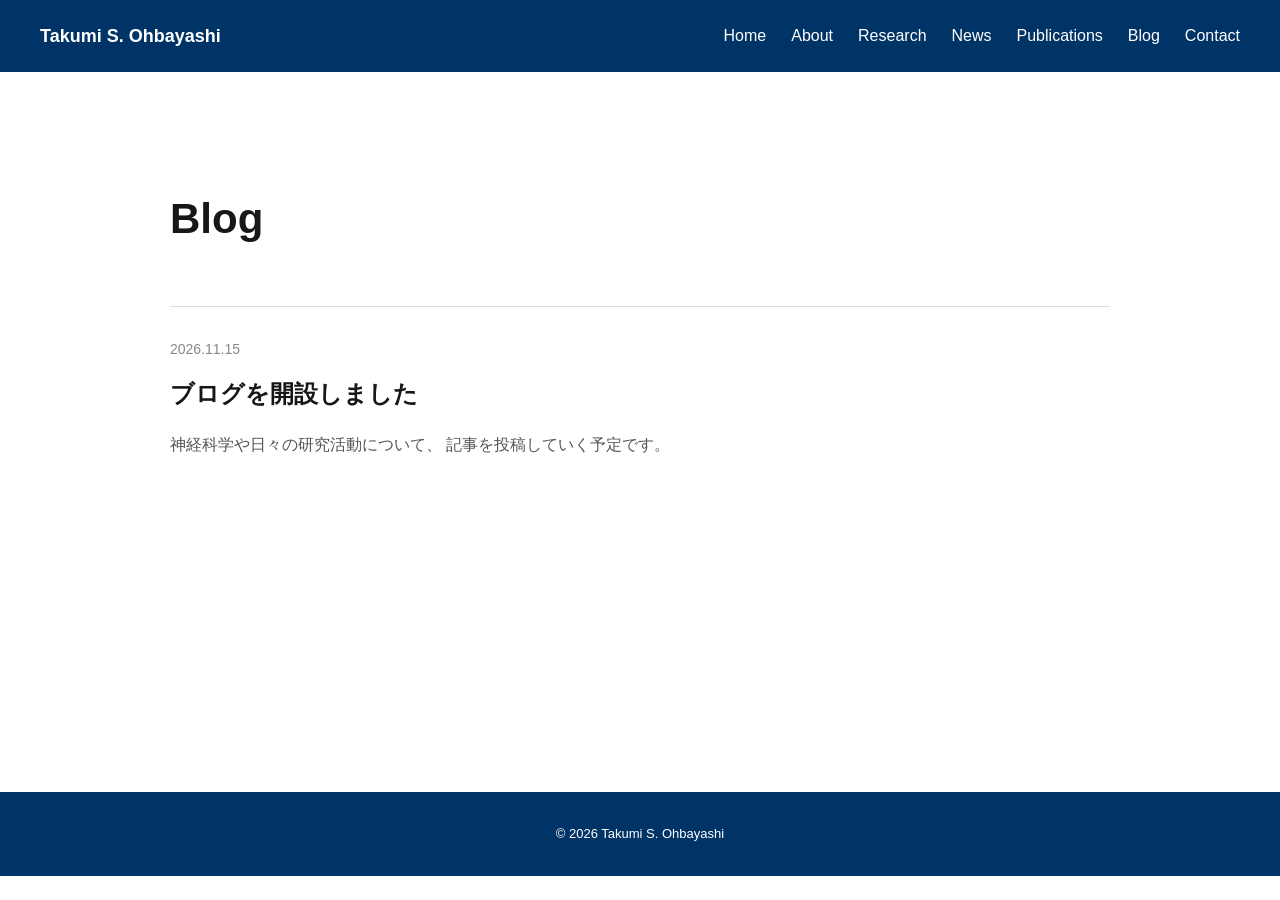
==== blog.html @ c7714887 "Create blog.html" ====
<!DOCTYPE html>
<html lang="ja">

<head>
    <meta charset="UTF-8">
    <meta name="viewport"
          content="width=device-width, initial-scale=1.0">

    <title>Blog | Takumi S. Ohbayashi</title>

    <style>

        * {
            box-sizing: border-box;
        }

        body {
            margin: 0;
            font-family: Arial, sans-serif;
            color: #171717;
            line-height: 1.8;
        }

        header {
            background: #003366;
            color: #ffffff;
            padding: 20px 30px;
        }

        .nav {
            max-width: 1200px;
            margin: auto;
            display: flex;
            align-items: center;
            justify-content: space-between;
            flex-wrap: wrap;
            gap: 20px;
        }

        .nav-links {
            display: flex;
            flex-wrap: wrap;
            gap: 25px;
        }

        header a {
            color: #ffffff;
            text-decoration: none;
        }

        .logo {
            font-size: 18px;
            font-weight: 700;
        }

        main {
            max-width: 1000px;
            margin: auto;
            padding: 80px 30px;
            min-height: 80vh;
        }

        h1 {
            font-size: 42px;
            margin-bottom: 50px;
        }

        .blog-item {
            border-top: 1px solid #dddddd;
            padding: 30px 0;
        }

        .blog-date {
            color: #888888;
            font-size: 14px;
        }

        .blog-title {
            font-size: 24px;
            font-weight: 600;
            margin: 10px 0;
        }

        .blog-description {
            color: #555555;
        }

        footer {
            background: #003366;
            color: #ffffff;
            text-align: center;
            padding: 30px;
            font-size: 13px;
        }

    </style>

</head>

<body>

<header>
    <nav class="nav">

        <a href="index.html" class="logo">
            Takumi S. Ohbayashi
        </a>

        <div class="nav-links">
            <a href="index.html">Home</a>
            <a href="index.html#about">About</a>
            <a href="index.html#research">Research</a>
            <a href="index.html#news">News</a>
            <a href="index.html#publications">Publications</a>
            <a href="blog.html">Blog</a>
            <a href="index.html#contact">Contact</a>
        </div>

    </nav>
</header>

<main>

    <h1>Blog</h1>

    <article class="blog-item">

        <div class="blog-date">
            2026.11.15
        </div>

        <h2 class="blog-title">
            ブログを開設しました
        </h2>

        <p class="blog-description">
            神経科学や日々の研究活動について、
            記事を投稿していく予定です。
        </p>

    </article>

</main>

<footer>
    © 2026 Takumi S. Ohbayashi
</footer>

</body>

</html>
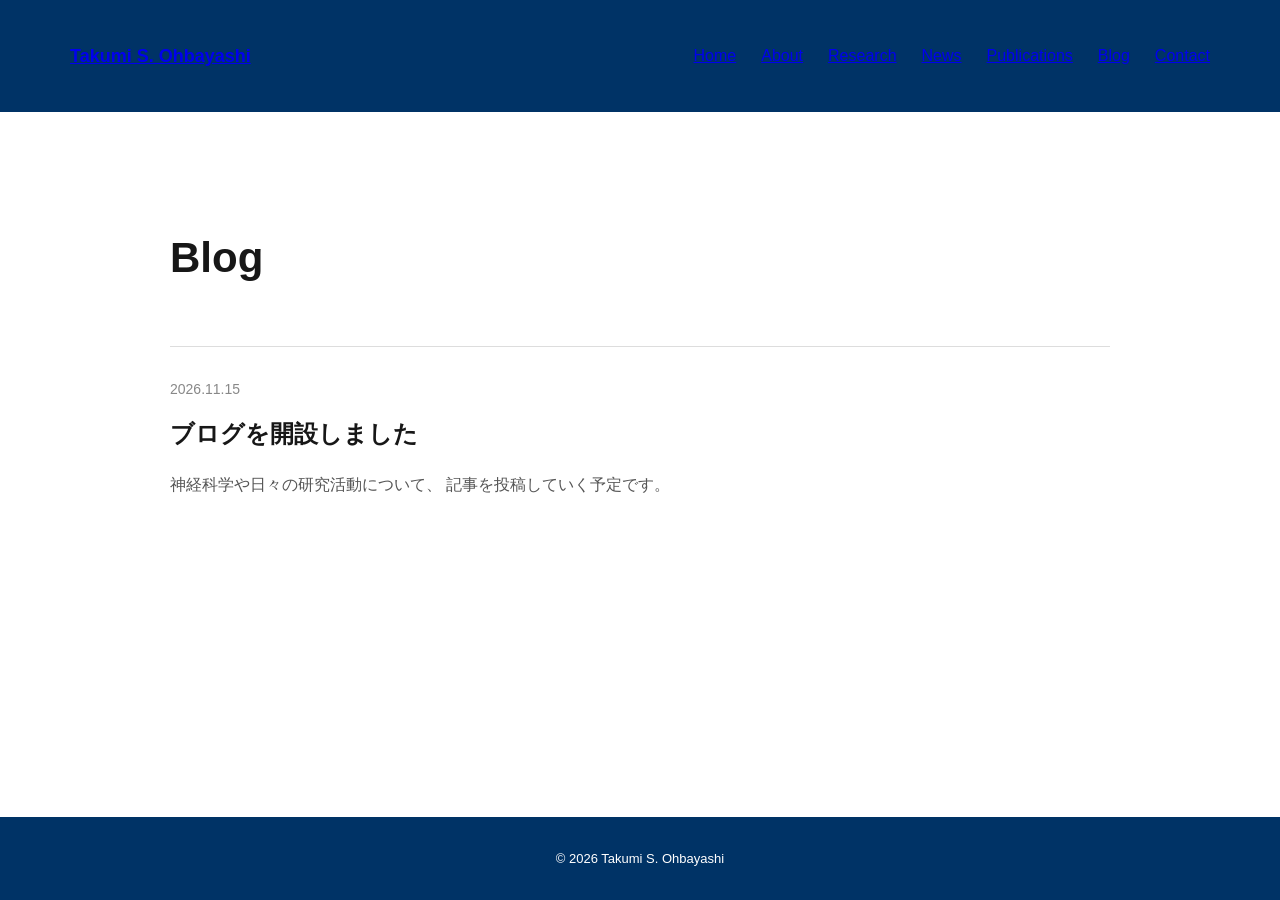
==== commit 1409c389: "Update blog.html" ====
--- a/blog.html
+++ b/blog.html
@@ -20,8 +20,11 @@
             font-family: Arial, sans-serif;
             color: #171717;
             line-height: 1.8;
+        
+            min-height: 100vh;
+            display: flex;
+            flex-direction: column;
         }
-
         header {
             background: #003366;
             color: #ffffff;
@@ -31,11 +34,13 @@
         .nav {
             max-width: 1200px;
             margin: auto;
+        
+            height: 72px;
+            padding: 0 30px;
+        
             display: flex;
             align-items: center;
             justify-content: space-between;
-            flex-wrap: wrap;
-            gap: 20px;
         }
 
         .nav-links {
@@ -44,9 +49,10 @@
             gap: 25px;
         }
 
-        header a {
+        header {
+            background: #003366;
             color: #ffffff;
-            text-decoration: none;
+            width: 100%;
         }
 
         .logo {
@@ -56,9 +62,11 @@
 
         main {
             max-width: 1000px;
+            width: 100%;
             margin: auto;
             padding: 80px 30px;
-            min-height: 80vh;
+        
+            flex: 1;
         }
 
         h1 {
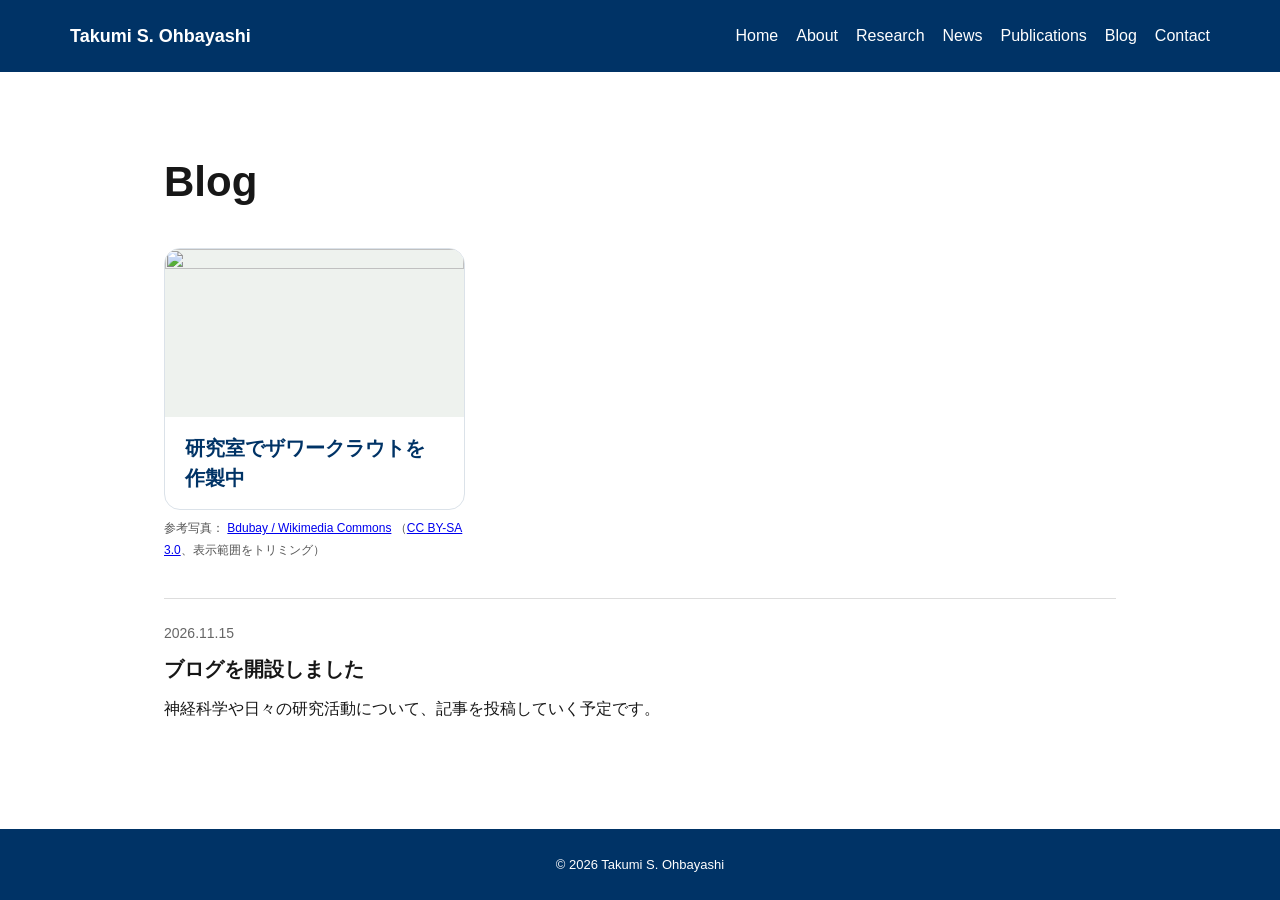
==== commit b76fc947: "Update blog.html" ====
--- a/blog.html
+++ b/blog.html
@@ -1,58 +1,48 @@
-
 <!DOCTYPE html>
 <html lang="ja">
-
 <head>
     <meta charset="UTF-8">
-    <meta name="viewport"
-          content="width=device-width, initial-scale=1.0">
-
+    <meta name="viewport" content="width=device-width, initial-scale=1.0">
     <title>Blog | Takumi S. Ohbayashi</title>
 
     <style>
-
         * {
             box-sizing: border-box;
         }
 
         body {
             margin: 0;
+            min-height: 100vh;
+            display: flex;
+            flex-direction: column;
             font-family: Arial, sans-serif;
             color: #171717;
             line-height: 1.8;
-        
-            min-height: 100vh;
-            display: flex;
-            flex-direction: column;
         }
-        header {
+
+        header, footer {
             background: #003366;
-            color: #ffffff;
-            padding: 20px 30px;
+            color: #fff;
         }
 
         .nav {
             max-width: 1200px;
-            margin: auto;
-        
-            height: 72px;
-            padding: 0 30px;
-        
+            margin: 0 auto;
+            padding: 20px 30px;
             display: flex;
+            flex-wrap: wrap;
             align-items: center;
             justify-content: space-between;
+            gap: 10px 24px;
         }
 
-        .nav-links {
-            display: flex;
-            flex-wrap: wrap;
-            gap: 25px;
+        .nav a {
+            color: inherit;
+            text-decoration: none;
         }
 
-        header {
-            background: #003366;
-            color: #ffffff;
-            width: 100%;
+        .nav a:hover {
+            text-decoration: underline;
         }
 
         .logo {
@@ -60,101 +50,145 @@
             font-weight: 700;
         }
 
+        .nav-links {
+            display: flex;
+            flex-wrap: wrap;
+            gap: 6px 18px;
+        }
+
         main {
-            max-width: 1000px;
-            width: 100%;
-            margin: auto;
-            padding: 80px 30px;
-        
             flex: 1;
+            width: min(100%, 1000px);
+            margin: 0 auto;
+            padding: clamp(32px, 7vw, 72px) 24px;
         }
 
         h1 {
-            font-size: 42px;
-            margin-bottom: 50px;
+            margin: 0 0 28px;
+            font-size: clamp(32px, 5vw, 42px);
         }
 
-        .blog-item {
-            border-top: 1px solid #dddddd;
-            padding: 30px 0;
+        .blog-grid {
+            display: grid;
+            grid-template-columns: repeat(auto-fill, minmax(min(100%, 270px), 1fr));
+            gap: 24px;
         }
 
-        .blog-date {
-            color: #888888;
+        .blog-card {
+            display: block;
+            overflow: hidden;
+            border: 1px solid #dbe2e9;
+            border-radius: 16px;
+            background: #fff;
+            color: #003366;
+            text-decoration: none;
+        }
+
+        .blog-card:hover, .blog-card:focus-visible {
+            box-shadow: 0 4px 16px #00336629;
+        }
+
+        .blog-card img {
+            display: block;
+            width: 100%;
+            height: auto;
+            aspect-ratio: 16 / 9;
+            object-fit: cover;
+            background: #eef2ee;
+        }
+
+        .blog-card h2 {
+            margin: 0;
+            padding: 16px 20px;
+            font-size: 20px;
+            line-height: 1.5;
+        }
+
+        .photo-credit {
+            margin: 8px 0 0;
+            color: #555;
+            font-size: 12px;
+        }
+
+        .announcement {
+            margin-top: 36px;
+            padding-top: 20px;
+            border-top: 1px solid #ddd;
+        }
+
+        .announcement time {
+            color: #666;
             font-size: 14px;
         }
 
-        .blog-title {
-            font-size: 24px;
-            font-weight: 600;
-            margin: 10px 0;
+        .announcement h2 {
+            margin: 4px 0;
+            font-size: 20px;
         }
 
-        .blog-description {
-            color: #555555;
+        .announcement p {
+            margin: 8px 0 0;
         }
 
         footer {
-            background: #003366;
-            color: #ffffff;
+            padding: 24px;
             text-align: center;
-            padding: 30px;
             font-size: 13px;
         }
-
     </style>
-
 </head>
 
 <body>
+    <header>
+        <nav class="nav" aria-label="メインナビゲーション">
+            <a class="logo" href="index.html">Takumi S. Ohbayashi</a>
 
-<header>
-    <nav class="nav">
+            <div class="nav-links">
+                <a href="index.html">Home</a>
+                <a href="index.html#about">About</a>
+                <a href="index.html#research">Research</a>
+                <a href="index.html#news">News</a>
+                <a href="index.html#publications">Publications</a>
+                <a href="blog.html" aria-current="page">Blog</a>
+                <a href="index.html#contact">Contact</a>
+            </div>
+        </nav>
+    </header>
 
-        <a href="index.html" class="logo">
-            Takumi S. Ohbayashi
-        </a>
+    <main>
+        <h1>Blog</h1>
 
-        <div class="nav-links">
-            <a href="index.html">Home</a>
-            <a href="index.html#about">About</a>
-            <a href="index.html#research">Research</a>
-            <a href="index.html#news">News</a>
-            <a href="index.html#publications">Publications</a>
-            <a href="blog.html">Blog</a>
-            <a href="index.html#contact">Contact</a>
+        <div class="blog-grid">
+            <article>
+                <a class="blog-card" href="blog/sauerkraut.html">
+                    <img
+                        src="https://upload.wikimedia.org/wikipedia/commons/5/56/Sauerkraut_Jar.jpg"
+                        alt=""
+                        width="1860"
+                        height="2841"
+                    >
+                    <h2>研究室でザワークラウトを作製中</h2>
+                </a>
+
+                <p class="photo-credit">
+                    参考写真：
+                    <a href="https://commons.wikimedia.org/wiki/File:Sauerkraut_Jar.jpg">Bdubay / Wikimedia Commons</a>
+                    （<a href="https://creativecommons.org/licenses/by-sa/3.0/">CC BY-SA 3.0</a>、表示範囲をトリミング）
+                </p>
+            </article>
+
+            <!-- 次の記事のカードはこの位置に追加 -->
         </div>
 
-    </nav>
-</header>
+        <section class="announcement">
+            <time datetime="2026-11-15">2026.11.15</time>
+            <h2>ブログを開設しました</h2>
+            <p>神経科学や日々の研究活動について、記事を投稿していく予定です。</p>
+        </section>
+    </main>
 
-<main>
-
-    <h1>Blog</h1>
-
-    <article class="blog-item">
-
-        <div class="blog-date">
-            2026.11.15
-        </div>
-
-        <h2 class="blog-title">
-            ブログを開設しました
-        </h2>
-
-        <p class="blog-description">
-            神経科学や日々の研究活動について、
-            記事を投稿していく予定です。
-        </p>
-
-    </article>
-
-</main>
-
-<footer>
-    © 2026 Takumi S. Ohbayashi
-</footer>
-
+    <footer>
+        © 2026 Takumi S. Ohbayashi
+    </footer>
 </body>
-
 </html>
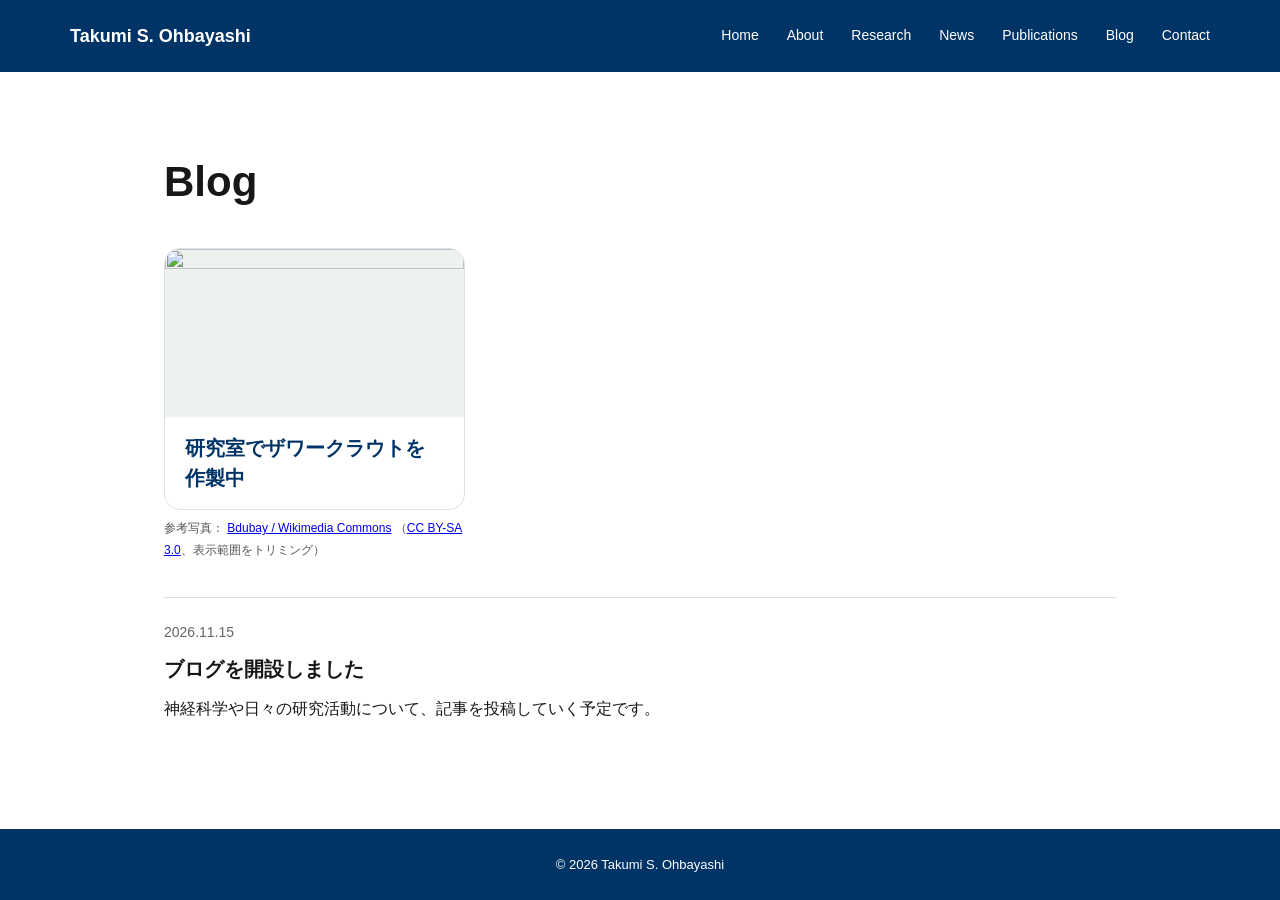
==== commit 96448f9f: "Update blog.html" ====
--- a/blog.html
+++ b/blog.html
@@ -12,6 +12,7 @@
 
         body {
             margin: 0;
+            padding-top: 72px;
             min-height: 100vh;
             display: flex;
             flex-direction: column;
@@ -20,40 +21,19 @@
             line-height: 1.8;
         }
 
-        header, footer {
+        header {
+            line-height: 1.7;
+        }
+
+        footer {
             background: #003366;
             color: #fff;
         }
 
-        .nav {
-            max-width: 1200px;
-            margin: 0 auto;
-            padding: 20px 30px;
-            display: flex;
-            flex-wrap: wrap;
-            align-items: center;
-            justify-content: space-between;
-            gap: 10px 24px;
-        }
-
-        .nav a {
-            color: inherit;
-            text-decoration: none;
-        }
-
-        .nav a:hover {
-            text-decoration: underline;
-        }
-
-        .logo {
-            font-size: 18px;
-            font-weight: 700;
-        }
-
-        .nav-links {
-            display: flex;
-            flex-wrap: wrap;
-            gap: 6px 18px;
+        @media (max-width: 800px) {
+            body {
+                padding-top: 64px;
+            }
         }
 
         main {
@@ -136,14 +116,29 @@
             font-size: 13px;
         }
     </style>
+
+    <link rel="stylesheet" href="header.css">
 </head>
 
 <body>
     <header>
         <nav class="nav" aria-label="メインナビゲーション">
-            <a class="logo" href="index.html">Takumi S. Ohbayashi</a>
+            <a href="index.html" class="logo">
+                Takumi S. Ohbayashi
+            </a>
 
-            <div class="nav-links">
+            <button class="menu-toggle"
+                    id="menu-toggle"
+                    type="button"
+                    aria-label="メニューを開く"
+                    aria-expanded="false"
+                    aria-controls="nav-links">
+                <span></span>
+                <span></span>
+                <span></span>
+            </button>
+
+            <div class="nav-links" id="nav-links">
                 <a href="index.html">Home</a>
                 <a href="index.html#about">About</a>
                 <a href="index.html#research">Research</a>
@@ -190,5 +185,7 @@
     <footer>
         © 2026 Takumi S. Ohbayashi
     </footer>
+
+    <script src="header.js"></script>
 </body>
 </html>
--- a/header.css
+++ b/header.css
@@ -0,0 +1,226 @@
+
+/* =========================
+   COMMON HEADER
+========================= */
+
+header {
+    position: fixed;
+
+    top: 0;
+    left: 0;
+
+    width: 100%;
+
+    background: #003366;
+    color: #ffffff;
+
+    padding: 0;
+    margin: 0;
+    border: none;
+
+    z-index: 1000;
+
+    box-sizing: border-box;
+    overflow: visible;
+}
+
+header .nav {
+    max-width: 1200px;
+    width: 100%;
+    height: 72px;
+
+    margin: 0 auto;
+    padding: 0 30px;
+
+    display: flex;
+    flex-direction: row;
+    flex-wrap: nowrap;
+
+    align-items: center;
+    justify-content: space-between;
+
+    box-sizing: border-box;
+}
+
+header .logo {
+    font-family: Arial, sans-serif;
+    font-size: 18px;
+    font-weight: 700;
+
+    color: #ffffff;
+    text-decoration: none;
+
+    white-space: nowrap;
+}
+
+header .nav-links {
+    display: flex;
+    align-items: center;
+
+    gap: 28px;
+
+    font-family: Arial, sans-serif;
+    font-size: 14px;
+}
+
+header .nav-links a {
+    color: #ffffff;
+    text-decoration: none;
+}
+
+header .nav-links a:hover {
+    opacity: 0.7;
+}
+
+
+/* =========================
+   HAMBURGER BUTTON
+========================= */
+
+header .menu-toggle {
+    display: none;
+
+    position: relative;
+
+    width: 40px;
+    height: 40px;
+
+    padding: 0;
+
+    background: none;
+    border: none;
+
+    cursor: pointer;
+    flex-shrink: 0;
+}
+
+header .menu-toggle span {
+    position: absolute;
+
+    left: 5px;
+
+    width: 30px;
+    height: 2px;
+
+    background: #ffffff;
+    border-radius: 2px;
+
+    transform-origin: center;
+
+    transition:
+        transform 0.4s ease,
+        opacity 0.4s ease;
+}
+
+header .menu-toggle span:nth-child(1) {
+    top: 11px;
+}
+
+header .menu-toggle span:nth-child(2) {
+    top: 19px;
+}
+
+header .menu-toggle span:nth-child(3) {
+    top: 27px;
+}
+
+
+/* =========================
+   HAMBURGER ANIMATION
+========================= */
+
+header .menu-toggle.active span:nth-child(1) {
+    transform: translateY(8px) rotate(45deg);
+}
+
+header .menu-toggle.active span:nth-child(2) {
+    opacity: 0;
+}
+
+header .menu-toggle.active span:nth-child(3) {
+    transform: translateY(-8px) rotate(-45deg);
+}
+
+
+/* =========================
+   MOBILE HEADER
+========================= */
+
+@media (max-width: 800px) {
+
+    header .nav {
+        position: relative;
+
+        height: 64px;
+        padding: 0 20px;
+
+        flex-direction: row;
+        flex-wrap: nowrap;
+
+        align-items: center;
+        justify-content: space-between;
+    }
+
+    header .menu-toggle {
+        display: block;
+    }
+
+    header .nav-links {
+        display: flex;
+        flex-direction: column;
+        flex-wrap: nowrap;
+
+        align-items: stretch;
+
+        position: absolute;
+
+        top: 100%;
+        left: 0;
+        right: 0;
+
+        width: 100%;
+
+        background: #003366;
+
+        gap: 0;
+
+        max-height: calc(100vh - 64px);
+        max-height: calc(100dvh - 64px);
+
+        overflow-y: auto;
+
+        opacity: 0;
+        visibility: hidden;
+
+        transform: translateY(-15px);
+
+        transition:
+            opacity 0.3s ease,
+            transform 0.3s ease,
+            visibility 0.3s;
+    }
+
+    header .nav-links.active {
+        opacity: 1;
+        visibility: visible;
+
+        transform: translateY(0);
+    }
+
+    header .nav-links a {
+        display: block;
+
+        padding: 16px 25px;
+
+        font-size: 16px;
+
+        border-top:
+            1px solid rgba(255,255,255,0.15);
+    }
+
+    header .nav-links a:hover {
+        background: rgba(255,255,255,0.1);
+        opacity: 1;
+    }
+
+}
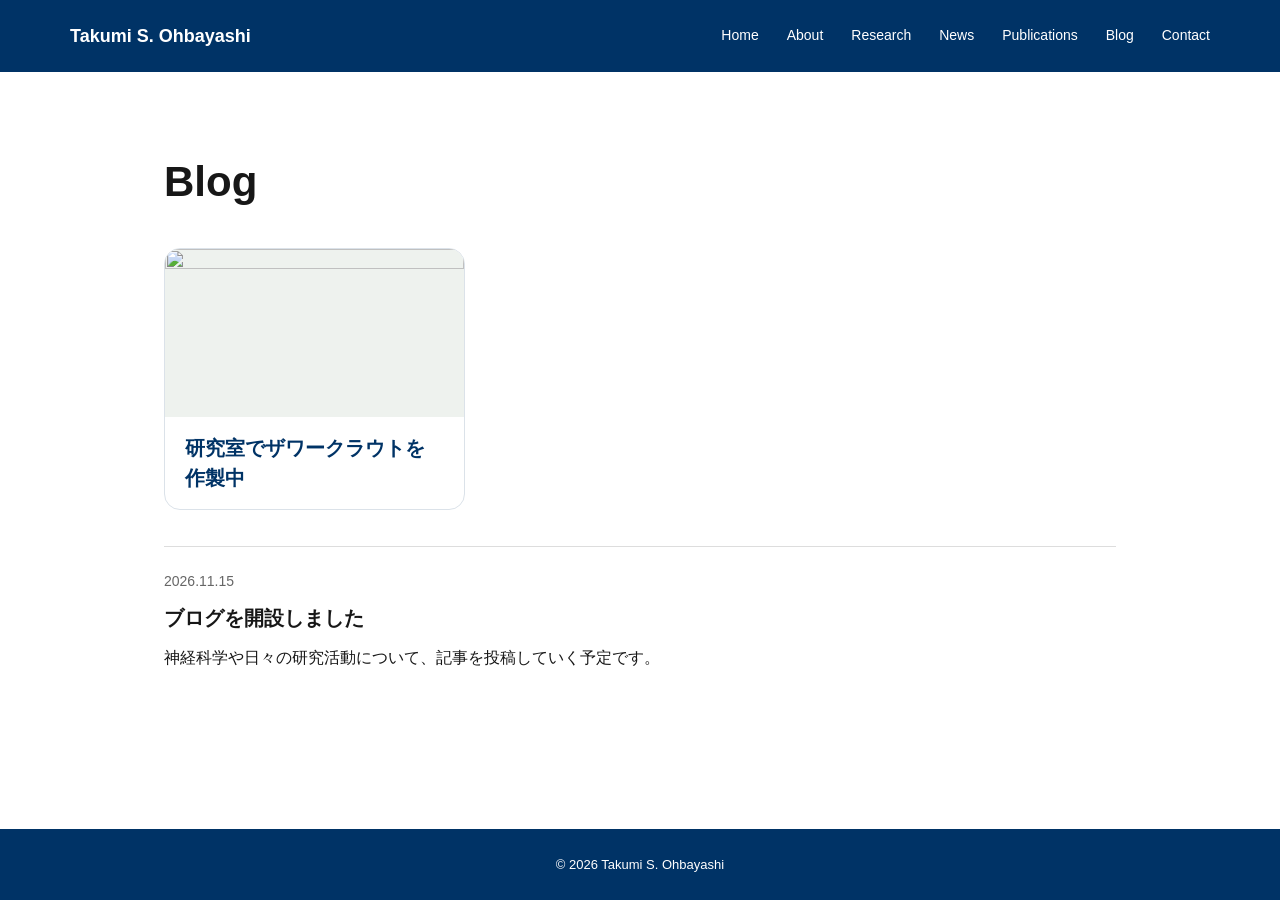
==== commit b8a2d153: "Update blog.html ザワークラウト写真追加" ====
--- a/blog.html
+++ b/blog.html
@@ -23,11 +23,6 @@
 
         header {
             line-height: 1.7;
-        }
-
-        footer {
-            background: #003366;
-            color: #fff;
         }
 
         @media (max-width: 800px) {
@@ -64,7 +59,8 @@
             text-decoration: none;
         }
 
-        .blog-card:hover, .blog-card:focus-visible {
+        .blog-card:hover,
+        .blog-card:focus-visible {
             box-shadow: 0 4px 16px #00336629;
         }
 
@@ -82,12 +78,6 @@
             padding: 16px 20px;
             font-size: 20px;
             line-height: 1.5;
-        }
-
-        .photo-credit {
-            margin: 8px 0 0;
-            color: #555;
-            font-size: 12px;
         }
 
         .announcement {
@@ -111,6 +101,8 @@
         }
 
         footer {
+            background: #003366;
+            color: #fff;
             padding: 24px;
             text-align: center;
             font-size: 13px;
@@ -123,9 +115,7 @@
 <body>
     <header>
         <nav class="nav" aria-label="メインナビゲーション">
-            <a href="index.html" class="logo">
-                Takumi S. Ohbayashi
-            </a>
+            <a href="index.html" class="logo">Takumi S. Ohbayashi</a>
 
             <button class="menu-toggle"
                     id="menu-toggle"
@@ -156,20 +146,9 @@
         <div class="blog-grid">
             <article>
                 <a class="blog-card" href="blog/sauerkraut.html">
-                    <img
-                        src="https://upload.wikimedia.org/wikipedia/commons/5/56/Sauerkraut_Jar.jpg"
-                        alt=""
-                        width="1860"
-                        height="2841"
-                    >
+                    <img src="images/IMG_8540.heic" alt="">
                     <h2>研究室でザワークラウトを作製中</h2>
                 </a>
-
-                <p class="photo-credit">
-                    参考写真：
-                    <a href="https://commons.wikimedia.org/wiki/File:Sauerkraut_Jar.jpg">Bdubay / Wikimedia Commons</a>
-                    （<a href="https://creativecommons.org/licenses/by-sa/3.0/">CC BY-SA 3.0</a>、表示範囲をトリミング）
-                </p>
             </article>
 
             <!-- 次の記事のカードはこの位置に追加 -->
